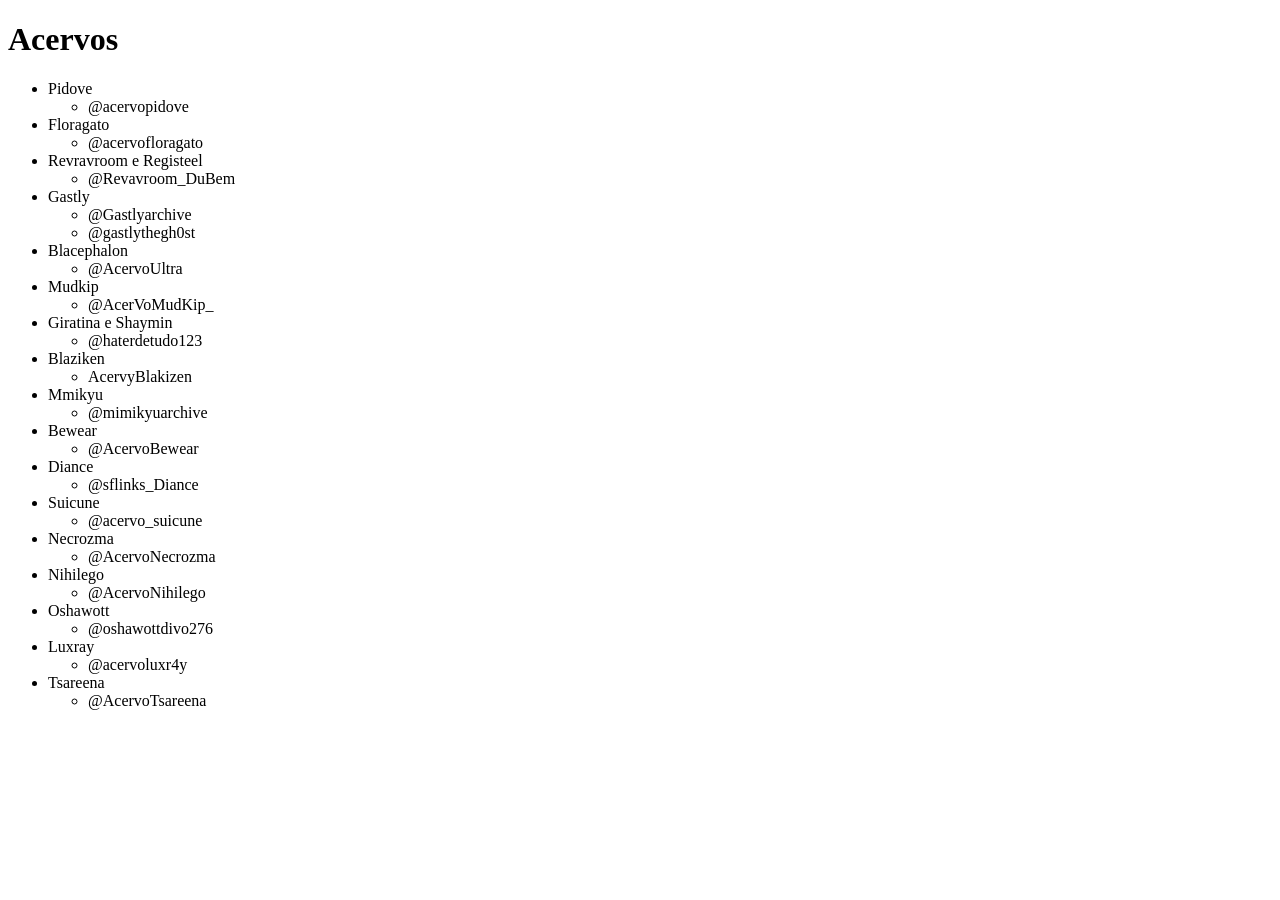
==== index.html @ adfc6e10 "Organização de arquivos" ====
<!DOCTYPE html>
<html lang="pt-br">
<head>
    <meta charset="UTF-8">
    <meta name="viewport" content="width=device-width, initial-scale=1.0">
    <title>Teste</title>
</head>
<body>
    <h1>Acervos</h1>
    <ul class="lista_imensa">
        <li>Pidove</li>
        <ul>
            <li>@acervopidove</li>
        </ul>
        <li>Floragato</li>
        <ul>
            <li>@acervofloragato</li>
        </ul>

        <li>Revravroom e Registeel</li>
        <ul>
            <li>@Revavroom_DuBem</li>
        </ul>
        <li>Gastly</li>
        <ul>
            <li>@Gastlyarchive</li>
            <li>@gastlythegh0st</li>
        </ul>
        <li>Blacephalon</li>
        <ul>
            <li>@AcervoUltra</li>
        </ul>
        <li>Mudkip</li>
        <ul>
            <li>@AcerVoMudKip_</li>
        </ul>
        <li>Giratina e Shaymin</li>
        <ul>
            <li>@haterdetudo123</li>
        </ul>
        <li>Blaziken</li>
        <ul>
            <li>AcervyBlakizen</li>
        </ul>
        <li>Mmikyu</li>
        <ul>
            <li>@mimikyuarchive</li>
        </ul>
        <li>Bewear</li>
        <ul>
            <li>@AcervoBewear</li>
        </ul>
        <li>Diance</li>
        <ul>
            <li>@sflinks_Diance</li>
        </ul>
        <li>Suicune</li>
        <ul>
            <li>@acervo_suicune</li>
        </ul>
        <li>Necrozma</li>
        <ul>
            <li>@AcervoNecrozma</li>
        </ul>
        <li>Nihilego</li>
        <ul>
            <li>@AcervoNihilego</li>
        </ul>
        <li>Oshawott</li>
        <ul>
            <li>@oshawottdivo276</li>
        </ul>
        <li>Luxray</li>
        <ul>
            <li>@acervoluxr4y</li>
        </ul>
        <li>Tsareena</li>
        <ul>
            <li>@AcervoTsareena</li>
            
        </ul>
    </ul>
</body>
</html>
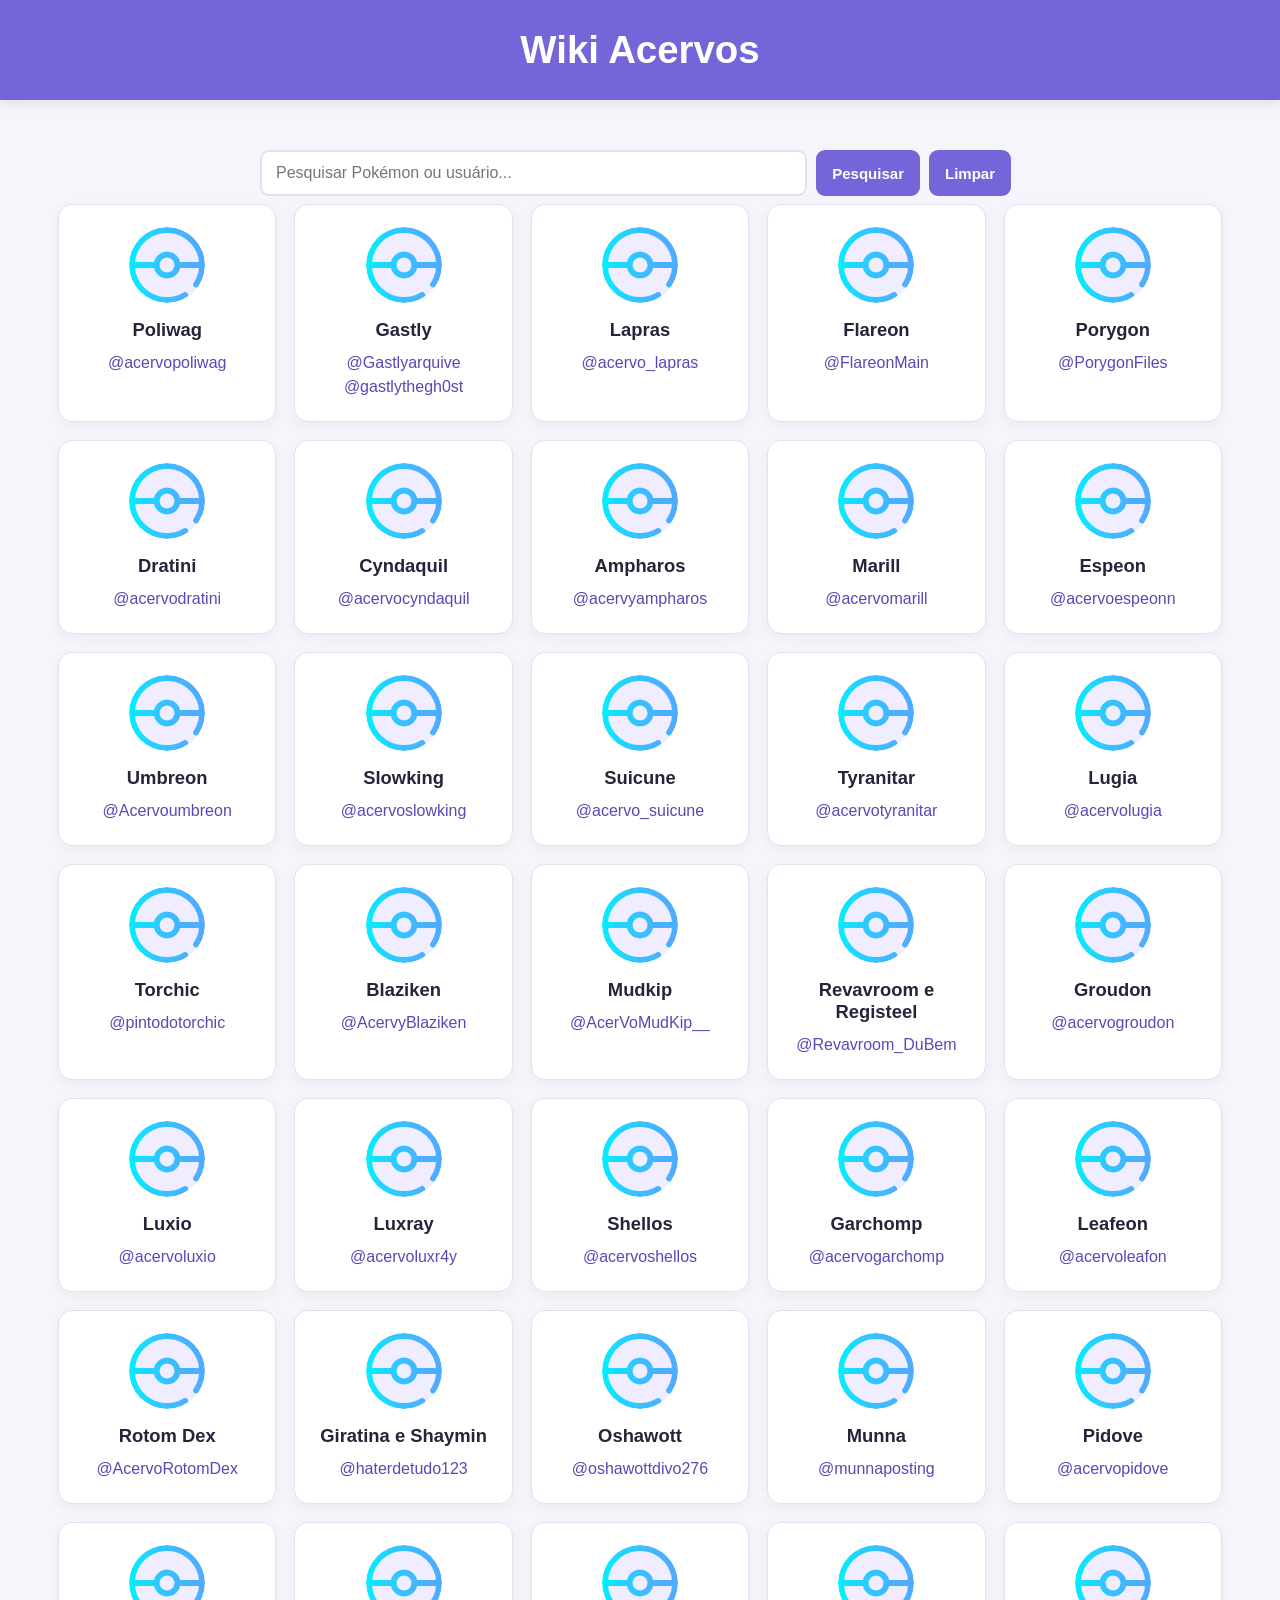
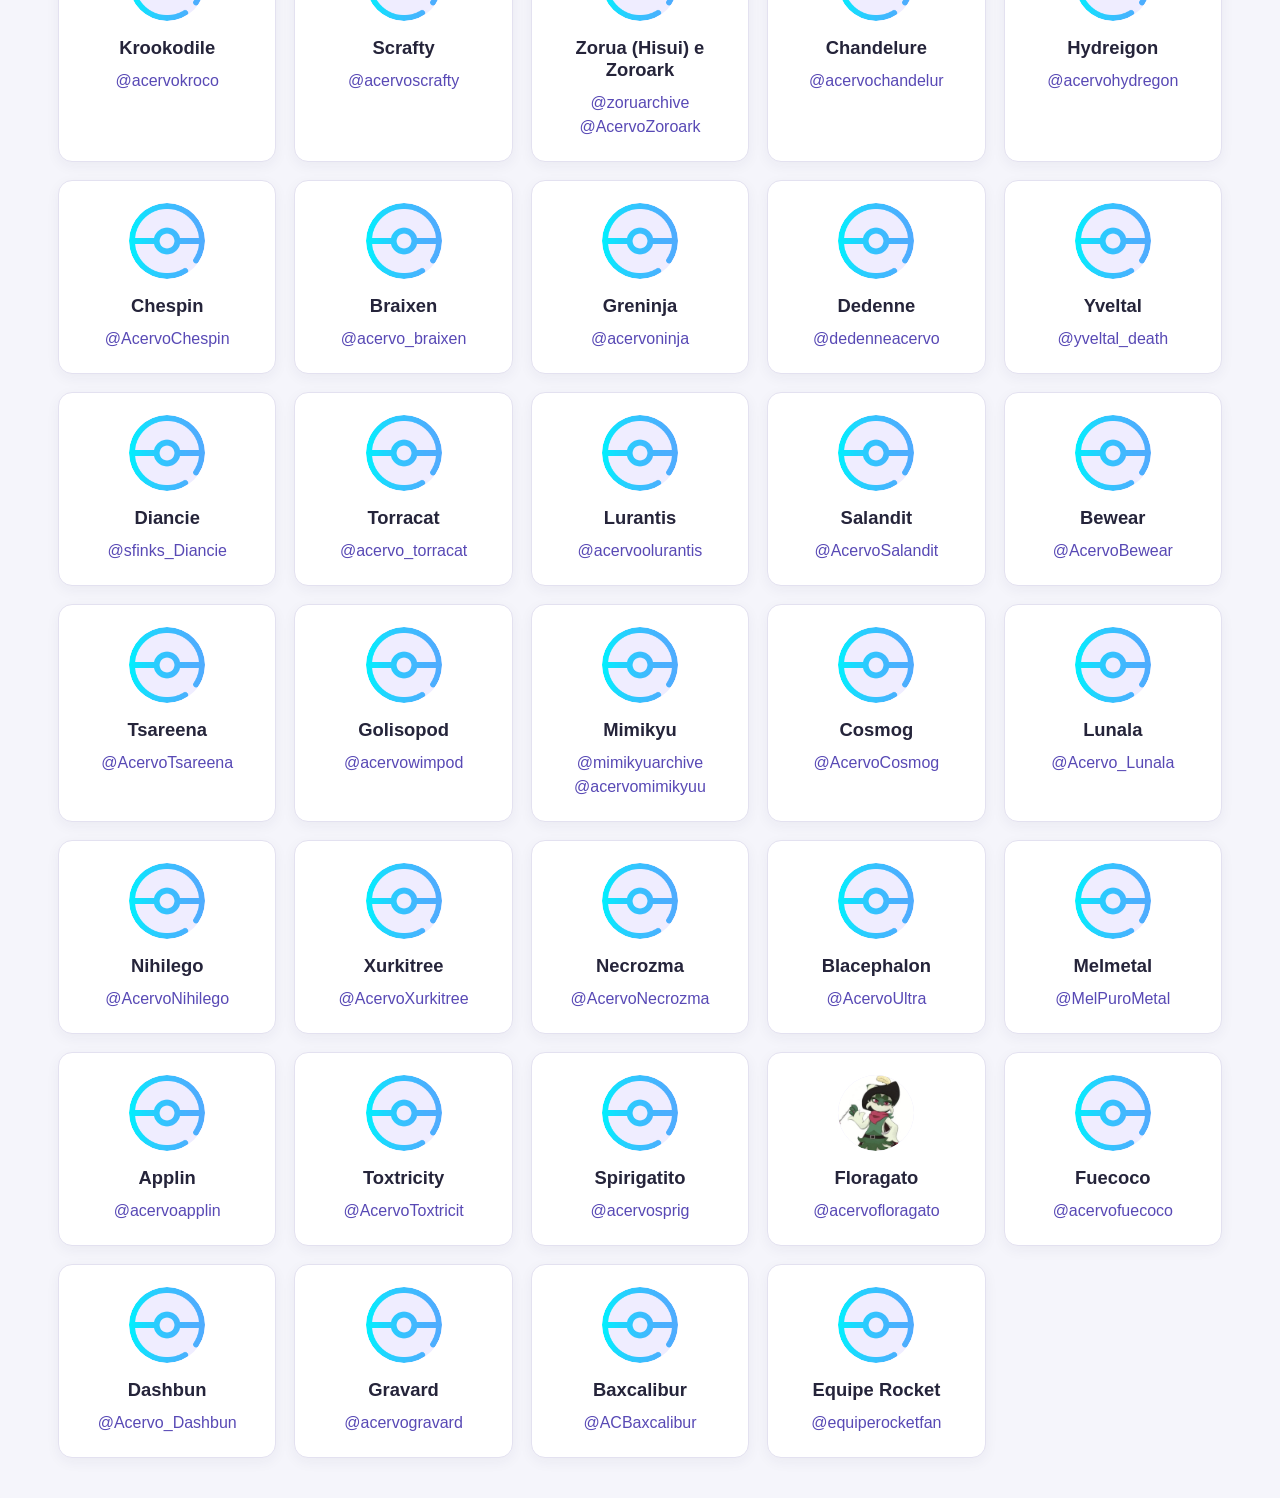
==== commit a9447c8e: "Eu to ficando insano mas ta funcionando" ====
--- a/index.html
+++ b/index.html
@@ -1,84 +1,450 @@
 <!DOCTYPE html>
-<html lang="pt-br">
+<html lang="pt-BR">
 <head>
     <meta charset="UTF-8">
     <meta name="viewport" content="width=device-width, initial-scale=1.0">
-    <title>Teste</title>
+
+    <title>Wiki Acervos</title>
+
+    <link rel="stylesheet" href="style.css">
 </head>
+
 <body>
-    <h1>Acervos</h1>
-    <ul class="lista_imensa">
-        <li>Pidove</li>
-        <ul>
-            <li>@acervopidove</li>
-        </ul>
-        <li>Floragato</li>
-        <ul>
-            <li>@acervofloragato</li>
-        </ul>
-
-        <li>Revravroom e Registeel</li>
-        <ul>
-            <li>@Revavroom_DuBem</li>
-        </ul>
-        <li>Gastly</li>
-        <ul>
-            <li>@Gastlyarchive</li>
-            <li>@gastlythegh0st</li>
-        </ul>
-        <li>Blacephalon</li>
-        <ul>
-            <li>@AcervoUltra</li>
-        </ul>
-        <li>Mudkip</li>
-        <ul>
-            <li>@AcerVoMudKip_</li>
-        </ul>
-        <li>Giratina e Shaymin</li>
-        <ul>
-            <li>@haterdetudo123</li>
-        </ul>
-        <li>Blaziken</li>
-        <ul>
-            <li>AcervyBlakizen</li>
-        </ul>
-        <li>Mmikyu</li>
-        <ul>
-            <li>@mimikyuarchive</li>
-        </ul>
-        <li>Bewear</li>
-        <ul>
-            <li>@AcervoBewear</li>
-        </ul>
-        <li>Diance</li>
-        <ul>
-            <li>@sflinks_Diance</li>
-        </ul>
-        <li>Suicune</li>
-        <ul>
-            <li>@acervo_suicune</li>
-        </ul>
-        <li>Necrozma</li>
-        <ul>
-            <li>@AcervoNecrozma</li>
-        </ul>
-        <li>Nihilego</li>
-        <ul>
-            <li>@AcervoNihilego</li>
-        </ul>
-        <li>Oshawott</li>
-        <ul>
-            <li>@oshawottdivo276</li>
-        </ul>
-        <li>Luxray</li>
-        <ul>
-            <li>@acervoluxr4y</li>
-        </ul>
-        <li>Tsareena</li>
-        <ul>
-            <li>@AcervoTsareena</li>
-            
-        </ul>
-    </ul>
+    <header class="cabecalho">
+        <h1>Wiki Acervos</h1>
+    </header>
+
+    <main class="container">
+
+        <section class="pesquisa">
+            <input
+                type="text"
+                id="campoPesquisa"
+                placeholder="Pesquisar Pokémon ou usuário..."
+                aria-label="Pesquisar acervos"
+            >
+
+            <button type="button" id="botaoPesquisar">
+                Pesquisar
+            </button>
+
+            <button type="button" id="limparPesquisa">
+                Limpar
+            </button>
+
+            <p id="mensagemPesquisa" aria-live="polite"></p>
+        </section>
+
+        <section class="lista_acervos">
+
+            <article class="card">
+                <div class="icone"></div>
+                <h2>Poliwag</h2>
+                <a href="https://x.com/acervopoliwag" target="_blank" rel="noopener noreferrer">@acervopoliwag</a>
+            </article>
+
+            <article class="card">
+                <div class="icone"></div>
+                <h2>Gastly</h2>
+                <a href="https://x.com/Gastlyarquive" target="_blank" rel="noopener noreferrer">@Gastlyarquive</a>
+                <a href="https://x.com/gastlythegh0st" target="_blank" rel="noopener noreferrer">@gastlythegh0st</a>
+            </article>
+
+            <article class="card">
+                <div class="icone"></div>
+                <h2>Lapras</h2>
+                <a href="https://x.com/acervo_lapras" target="_blank" rel="noopener noreferrer">@acervo_lapras</a>
+            </article>
+
+            <article class="card">
+                <div class="icone"></div>
+                <h2>Flareon</h2>
+                <a href="https://x.com/FlareonMain" target="_blank" rel="noopener noreferrer">@FlareonMain</a>
+            </article>
+
+            <article class="card">
+                <div class="icone"></div>
+                <h2>Porygon</h2>
+                <a href="https://x.com/PorygonFiles" target="_blank" rel="noopener noreferrer">@PorygonFiles</a>
+            </article>
+
+            <article class="card">
+                <div class="icone"></div>
+                <h2>Dratini</h2>
+                <a href="https://x.com/acervodratini" target="_blank" rel="noopener noreferrer">@acervodratini</a>
+            </article>
+
+            <article class="card">
+                <div class="icone"></div>
+                <h2>Cyndaquil</h2>
+                <a href="https://x.com/acervocyndaquil" target="_blank" rel="noopener noreferrer">@acervocyndaquil</a>
+            </article>
+
+            <article class="card">
+                <div class="icone"></div>
+                <h2>Ampharos</h2>
+                <a href="https://x.com/acervyampharos" target="_blank" rel="noopener noreferrer">@acervyampharos</a>
+            </article>
+
+            <article class="card">
+                <div class="icone"></div>
+                <h2>Marill</h2>
+                <a href="https://x.com/acervomarill" target="_blank" rel="noopener noreferrer">@acervomarill</a>
+            </article>
+
+            <article class="card">
+                <div class="icone"></div>
+                <h2>Espeon</h2>
+                <a href="https://x.com/acervoespeonn" target="_blank" rel="noopener noreferrer">@acervoespeonn</a>
+            </article>
+
+            <article class="card">
+                <div class="icone"></div>
+                <h2>Umbreon</h2>
+                <a href="https://x.com/Acervoumbreon" target="_blank" rel="noopener noreferrer">@Acervoumbreon</a>
+            </article>
+
+            <article class="card">
+                <div class="icone"></div>
+                <h2>Slowking</h2>
+                <a href="https://x.com/acervoslowking" target="_blank" rel="noopener noreferrer">@acervoslowking</a>
+            </article>
+
+            <article class="card">
+                <div class="icone"></div>
+                <h2>Suicune</h2>
+                <a href="https://x.com/acervo_suicune" target="_blank" rel="noopener noreferrer">@acervo_suicune</a>
+            </article>
+
+            <article class="card">
+                <div class="icone"></div>
+                <h2>Tyranitar</h2>
+                <a href="https://x.com/acervotyranitar" target="_blank" rel="noopener noreferrer">@acervotyranitar</a>
+            </article>
+
+            <article class="card">
+                <div class="icone"></div>
+                <h2>Lugia</h2>
+                <a href="https://x.com/acervolugia" target="_blank" rel="noopener noreferrer">@acervolugia</a>
+            </article>
+
+            <article class="card">
+                <div class="icone"></div>
+                <h2>Torchic</h2>
+                <a href="https://x.com/pintodotorchic" target="_blank" rel="noopener noreferrer">@pintodotorchic</a>
+            </article>
+
+            <article class="card">
+                <div class="icone"></div>
+                <h2>Blaziken</h2>
+                <a href="https://x.com/AcervyBlaziken" target="_blank" rel="noopener noreferrer">@AcervyBlaziken</a>
+            </article>
+
+            <article class="card">
+                <div class="icone"></div>
+                <h2>Mudkip</h2>
+                <a href="https://x.com/AcerVoMudKip__" target="_blank" rel="noopener noreferrer">@AcerVoMudKip__</a>
+            </article>
+
+            <article class="card">
+                <div class="icone"></div>
+                <h2>Revavroom e Registeel</h2>
+                <a href="https://x.com/Revavroom_DuBem" target="_blank" rel="noopener noreferrer">@Revavroom_DuBem</a>
+            </article>
+
+            <article class="card">
+                <div class="icone"></div>
+                <h2>Groudon</h2>
+                <a href="https://x.com/acervogroudon" target="_blank" rel="noopener noreferrer">@acervogroudon</a>
+            </article>
+
+            <article class="card">
+                <div class="icone"></div>
+                <h2>Luxio</h2>
+                <a href="https://x.com/acervoluxio" target="_blank" rel="noopener noreferrer">@acervoluxio</a>
+            </article>
+
+            <article class="card">
+                <div class="icone"></div>
+                <h2>Luxray</h2>
+                <a href="https://x.com/acervoluxr4y" target="_blank" rel="noopener noreferrer">@acervoluxr4y</a>
+            </article>
+
+            <article class="card">
+                <div class="icone"></div>
+                <h2>Shellos</h2>
+                <a href="https://x.com/acervoshellos" target="_blank" rel="noopener noreferrer">@acervoshellos</a>
+            </article>
+
+            <article class="card">
+                <div class="icone"></div>
+                <h2>Garchomp</h2>
+                <a href="https://x.com/acervogarchomp" target="_blank" rel="noopener noreferrer">@acervogarchomp</a>
+            </article>
+
+            <article class="card">
+                <div class="icone"></div>
+                <h2>Leafeon</h2>
+                <a href="https://x.com/acervoleafon" target="_blank" rel="noopener noreferrer">@acervoleafon</a>
+            </article>
+
+            <article class="card">
+                <div class="icone"></div>
+                <h2>Rotom Dex</h2>
+                <a href="https://x.com/AcervoRotomDex" target="_blank" rel="noopener noreferrer">@AcervoRotomDex</a>
+            </article>
+
+            <article class="card">
+                <div class="icone"></div>
+                <h2>Giratina e Shaymin</h2>
+                <a href="https://x.com/haterdetudo123" target="_blank" rel="noopener noreferrer">@haterdetudo123</a>
+            </article>
+
+            <article class="card">
+                <div class="icone"></div>
+                <h2>Oshawott</h2>
+                <a href="https://x.com/oshawottdivo276" target="_blank" rel="noopener noreferrer">@oshawottdivo276</a>
+            </article>
+
+            <article class="card">
+                <div class="icone"></div>
+                <h2>Munna</h2>
+                <a href="https://x.com/munnaposting" target="_blank" rel="noopener noreferrer">@munnaposting</a>
+            </article>
+
+            <article class="card">
+                <div class="icone"></div>
+                <h2>Pidove</h2>
+                <a href="https://x.com/acervopidove" target="_blank" rel="noopener noreferrer">@acervopidove</a>
+            </article>
+
+            <article class="card">
+                <div class="icone"></div>
+                <h2>Krookodile</h2>
+                <a href="https://x.com/acervokroco" target="_blank" rel="noopener noreferrer">@acervokroco</a>
+            </article>
+
+            <article class="card">
+                <div class="icone"></div>
+                <h2>Scrafty</h2>
+                <a href="https://x.com/acervoscrafty" target="_blank" rel="noopener noreferrer">@acervoscrafty</a>
+            </article>
+
+            <article class="card">
+                <div class="icone"></div>
+                <h2>Zorua (Hisui) e Zoroark</h2>
+                <a href="https://x.com/zoruarchive" target="_blank" rel="noopener noreferrer">@zoruarchive</a>
+                <a href="https://x.com/AcervoZoroark" target="_blank" rel="noopener noreferrer">@AcervoZoroark</a>
+            </article>
+
+            <article class="card">
+                <div class="icone"></div>
+                <h2>Chandelure</h2>
+                <a href="https://x.com/acervochandelur" target="_blank" rel="noopener noreferrer">@acervochandelur</a>
+            </article>
+
+            <article class="card">
+                <div class="icone"></div>
+                <h2>Hydreigon</h2>
+                <a href="https://x.com/acervohydregon" target="_blank" rel="noopener noreferrer">@acervohydregon</a>
+            </article>
+
+            <article class="card">
+                <div class="icone"></div>
+                <h2>Chespin</h2>
+                <a href="https://x.com/AcervoChespin" target="_blank" rel="noopener noreferrer">@AcervoChespin</a>
+            </article>
+
+            <article class="card">
+                <div class="icone"></div>
+                <h2>Braixen</h2>
+                <a href="https://x.com/acervo_braixen" target="_blank" rel="noopener noreferrer">@acervo_braixen</a>
+            </article>
+
+            <article class="card">
+                <div class="icone"></div>
+                <h2>Greninja</h2>
+                <a href="https://x.com/acervoninja" target="_blank" rel="noopener noreferrer">@acervoninja</a>
+            </article>
+
+            <article class="card">
+                <div class="icone"></div>
+                <h2>Dedenne</h2>
+                <a href="https://x.com/dedenneacervo" target="_blank" rel="noopener noreferrer">@dedenneacervo</a>
+            </article>
+
+            <article class="card">
+                <div class="icone"></div>
+                <h2>Yveltal</h2>
+                <a href="https://x.com/yveltal_death" target="_blank" rel="noopener noreferrer">@yveltal_death</a>
+            </article>
+
+            <article class="card">
+                <div class="icone"></div>
+                <h2>Diancie</h2>
+                <a href="https://x.com/sfinks_Diancie" target="_blank" rel="noopener noreferrer">@sfinks_Diancie</a>
+            </article>
+
+            <article class="card">
+                <div class="icone"></div>
+                <h2>Torracat</h2>
+                <a href="https://x.com/acervo_torracat" target="_blank" rel="noopener noreferrer">@acervo_torracat</a>
+            </article>
+
+            <article class="card">
+                <div class="icone"></div>
+                <h2>Lurantis</h2>
+                <a href="https://x.com/acervoolurantis" target="_blank" rel="noopener noreferrer">@acervoolurantis</a>
+            </article>
+
+            <article class="card">
+                <div class="icone"></div>
+                <h2>Salandit</h2>
+                <a href="https://x.com/AcervoSalandit" target="_blank" rel="noopener noreferrer">@AcervoSalandit</a>
+            </article>
+
+            <article class="card">
+                <div class="icone"></div>
+                <h2>Bewear</h2>
+                <a href="https://x.com/AcervoBewear" target="_blank" rel="noopener noreferrer">@AcervoBewear</a>
+            </article>
+
+            <article class="card">
+                <div class="icone"></div>
+                <h2>Tsareena</h2>
+                <a href="https://x.com/AcervoTsareena" target="_blank" rel="noopener noreferrer">@AcervoTsareena</a>
+            </article>
+
+            <article class="card">
+                <div class="icone"></div>
+                <h2>Golisopod</h2>
+                <a href="https://x.com/acervowimpod" target="_blank" rel="noopener noreferrer">@acervowimpod</a>
+            </article>
+
+            <article class="card">
+                <div class="icone"></div>
+                <h2>Mimikyu</h2>
+                <a href="https://x.com/mimikyuarchive" target="_blank" rel="noopener noreferrer">@mimikyuarchive</a>
+                <a href="https://x.com/acervomimikyuu" target="_blank" rel="noopener noreferrer">@acervomimikyuu</a>
+            </article>
+
+            <article class="card">
+                <div class="icone"></div>
+                <h2>Cosmog</h2>
+                <a href="https://x.com/AcervoCosmog" target="_blank" rel="noopener noreferrer">@AcervoCosmog</a>
+            </article>
+
+            <article class="card">
+                <div class="icone"></div>
+                <h2>Lunala</h2>
+                <a href="https://x.com/Acervo_Lunala" target="_blank" rel="noopener noreferrer">@Acervo_Lunala</a>
+            </article>
+
+            <article class="card">
+                <div class="icone">🪼</div>
+                <h2>Nihilego</h2>
+                <a href="https://x.com/AcervoNihilego" target="_blank" rel="noopener noreferrer">@AcervoNihilego</a>
+            </article>
+
+            <article class="card">
+                <div class="icone"></div>
+                <h2>Xurkitree</h2>
+                <a href="https://x.com/AcervoXurkitree" target="_blank" rel="noopener noreferrer">@AcervoXurkitree</a>
+            </article>
+
+            <article class="card">
+                <div class="icone">🌑</div>
+                <h2>Necrozma</h2>
+                <a href="https://x.com/AcervoNecrozma" target="_blank" rel="noopener noreferrer">@AcervoNecrozma</a>
+            </article>
+
+            <article class="card">
+                <div class="icone">🎆</div>
+                <h2>Blacephalon</h2>
+                <a href="https://x.com/AcervoUltra" target="_blank" rel="noopener noreferrer">@AcervoUltra</a>
+            </article>
+
+            <article class="card">
+                <div class="icone"></div>
+                <h2>Melmetal</h2>
+                <a href="https://x.com/MelPuroMetal" target="_blank" rel="noopener noreferrer">@MelPuroMetal</a>
+            </article>
+
+            <article class="card">
+                <div class="icone"></div>
+                <h2>Applin</h2>
+                <a href="https://x.com/acervoapplin" target="_blank" rel="noopener noreferrer">@acervoapplin</a>
+            </article>
+
+            <article class="card">
+                <div class="icone"></div>
+                <h2>Toxtricity</h2>
+                <a href="https://x.com/AcervoToxtricit" target="_blank" rel="noopener noreferrer">@AcervoToxtricit</a>
+            </article>
+
+            <article class="card">
+                <div class="icone"></div>
+                <h2>Spirigatito</h2>
+                <a href="https://x.com/acervosprig" target="_blank" rel="noopener noreferrer">@acervosprig</a>
+            </article>
+
+            <article class="card">
+                <div class="icone">🌿</div>
+                <h2>Floragato</h2>
+                <a href="https://x.com/acervofloragato"
+                target="_blank" rel="noopener noreferrer">
+                    @acervofloragato
+                </a>
+            </article>
+
+            <article class="card">
+                <div class="icone"></div>
+                <h2>Fuecoco</h2>
+                <a href="https://x.com/acervofuecoco"
+                target="_blank" rel="noopener noreferrer">
+                    @acervofuecoco
+                </a>
+            </article>
+
+            <article class="card">
+                <div class="icone"></div>
+                <h2>Dashbun</h2>
+                <a href="https://x.com/Acervo_Dachsbun"
+                target="_blank" rel="noopener noreferrer">
+                    @Acervo_Dashbun
+                </a>
+            </article>
+
+            <article class="card">
+                <div class="icone"></div>
+                <h2>Gravard</h2>
+                <a href="https://x.com/acervogravard"
+                target="_blank" rel="noopener noreferrer">
+                    @acervogravard
+                </a>
+            </article>
+
+            <article class="card">
+                <div class="icone"></div>
+                <h2>Baxcalibur</h2>
+                <a href="https://x.com/ACBaxcalibur"
+                target="_blank" rel="noopener noreferrer">
+                    @ACBaxcalibur
+                </a>
+            </article>
+
+            <article class="card">
+                <div class="icone"></div>
+                <h2>Equipe Rocket</h2>
+                <a href="https://x.com/equiperocketfan"
+                target="_blank" rel="noopener noreferrer">
+                    @equiperocketfan
+                </a>
+            </article>
+
+        </section>
+    </main>
+
+    <script src="app.js"></script>
 </body>
 </html>
--- a/style.css
+++ b/style.css
@@ -0,0 +1,240 @@
+* {
+    box-sizing: border-box;
+}
+
+:root {
+    --roxo: #7466d9;
+    --roxo-escuro: #5849b5;
+    --fundo: #f5f5fb;
+    --texto: #25243a;
+    --borda: #e3e1f0;
+}
+
+body {
+    margin: 0;
+    font-family: Arial, Helvetica, sans-serif;
+    background: var(--fundo);
+    color: var(--texto);
+}
+
+/* Cabeçalho */
+.cabecalho {
+    background: var(--roxo);
+    color: white;
+    text-align: center;
+    padding: 28px 16px;
+    box-shadow: 0 3px 12px #00000018;
+}
+
+.cabecalho h1 {
+    margin: 0;
+    font-size: clamp(1.7rem, 4vw, 2.4rem);
+}
+
+/* Conteúdo principal */
+.container {
+    width: min(1200px, 100%);
+    margin: 0 auto;
+    padding: 24px 18px 40px;
+}
+
+/* Pesquisa */
+.pesquisa {
+    display: flex;
+    align-items: stretch;
+    gap: 9px;
+    width: min(760px, calc(100% - 30px));
+    margin: 26px auto 8px;
+}
+
+.pesquisa input {
+    flex: 1;
+    min-width: 0;
+    padding: 12px 14px;
+    border: 2px solid var(--borda);
+    border-radius: 9px;
+    background: white;
+    color: var(--texto);
+    font-size: 16px;
+}
+
+.pesquisa input:focus {
+    outline: 2px solid #7466d955;
+    border-color: var(--roxo);
+}
+
+.pesquisa button {
+    border: 0;
+    border-radius: 9px;
+    padding: 11px 16px;
+    background: var(--roxo);
+    color: white;
+    font-size: 15px;
+    font-weight: bold;
+    cursor: pointer;
+}
+
+.pesquisa button:hover {
+    background: var(--roxo-escuro);
+}
+
+.pesquisa .botao-secundario {
+    background: #e6e4f2;
+    color: var(--texto);
+}
+
+.pesquisa .botao-secundario:hover {
+    background: #d7d3ed;
+}
+
+/* Mensagem de resultados */
+.mensagem-pesquisa {
+    min-height: 1.4em;
+    margin: 8px 12px 18px;
+    text-align: center;
+    color: #55536b;
+}
+
+/* Grade de cartões */
+.lista_acervos {
+    display: grid;
+    grid-template-columns: repeat(
+        auto-fit,
+        minmax(210px, 1fr)
+    );
+    gap: 18px;
+}
+
+/* Cartões */
+.card {
+    display: flex;
+    flex-direction: column;
+    align-items: center;
+    min-width: 0;
+    padding: 22px 16px;
+    background: white;
+    border: 1px solid var(--borda);
+    border-radius: 14px;
+    box-shadow: 0 4px 14px #28204a0d;
+    text-align: center;
+    overflow-wrap: anywhere;
+    transition: transform 0.18s ease,
+                box-shadow 0.18s ease;
+}
+
+.card:hover {
+    transform: translateY(-3px);
+    box-shadow: 0 8px 22px #28204a18;
+}
+
+/* Ícones e imagens */
+.icone {
+    display: flex;
+    align-items: center;
+    justify-content: center;
+    width: 76px;
+    height: 76px;
+    margin-bottom: 12px;
+    border-radius: 50%;
+    background: #efedff;
+    font-size: 2.5rem;
+    overflow: hidden;
+    flex-shrink: 0;
+}
+
+.icone img {
+    display: block;
+    width: 100%;
+    height: 100%;
+    object-fit: cover;
+    border-radius: 50%;
+}
+
+.card[hidden] {
+    display: none !important;
+}
+
+/* Nome e links */
+.card h2 {
+    margin: 4px 0 10px;
+    font-size: 1.15rem;
+}
+
+.card a {
+    margin: 3px 0;
+    color: var(--roxo-escuro);
+    text-decoration: none;
+}
+
+.card a:hover {
+    text-decoration: underline;
+}
+
+/* Esconde os cartões que não correspondem à pesquisa */
+.card[hidden] {
+    display: none !important;
+}
+
+/* Texto acessível para leitores de tela */
+.sr-only {
+    position: absolute;
+    width: 1px;
+    height: 1px;
+    padding: 0;
+    margin: -1px;
+    overflow: hidden;
+    clip: rect(0, 0, 0, 0);
+    white-space: nowrap;
+    border: 0;
+}
+
+/* Ajustes para celular */
+@media (max-width: 540px) {
+    .container {
+        padding: 18px 12px 30px;
+    }
+
+    .pesquisa {
+        flex-wrap: wrap;
+    }
+
+    .pesquisa input {
+        flex-basis: 100%;
+    }
+
+    .pesquisa button {
+        flex: 1;
+    }
+
+    .lista_acervos {
+        grid-template-columns: repeat(
+            2,
+            minmax(0, 1fr)
+        );
+        gap: 10px;
+    }
+
+    .card {
+        padding: 16px 9px;
+    }
+
+    .icone {
+        width: 62px;
+        height: 62px;
+        font-size: 2rem;
+    }
+
+    .card h2 {
+        font-size: 1rem;
+    }
+
+    .card a {
+        font-size: 0.9rem;
+    }
+}
+
+@media (max-width: 350px) {
+    .lista_acervos {
+        grid-template-columns: 1fr;
+    }
+}
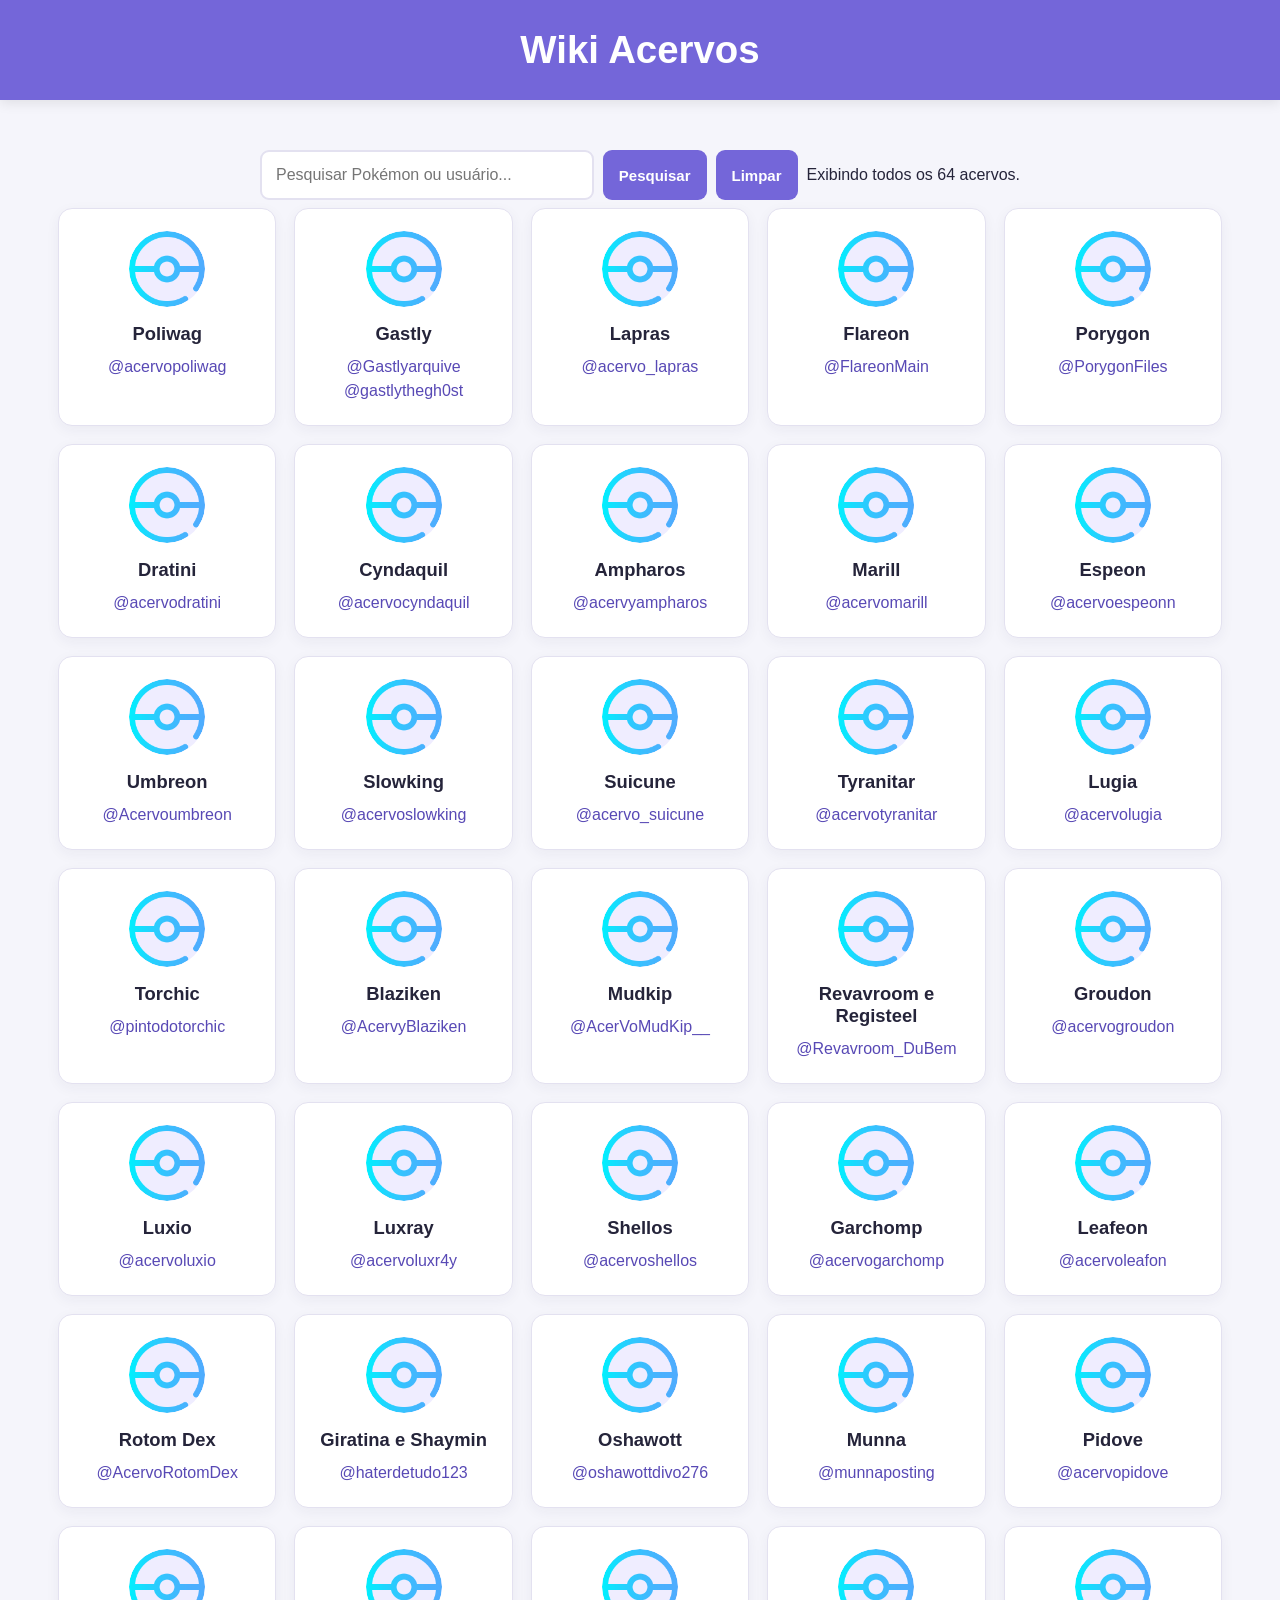
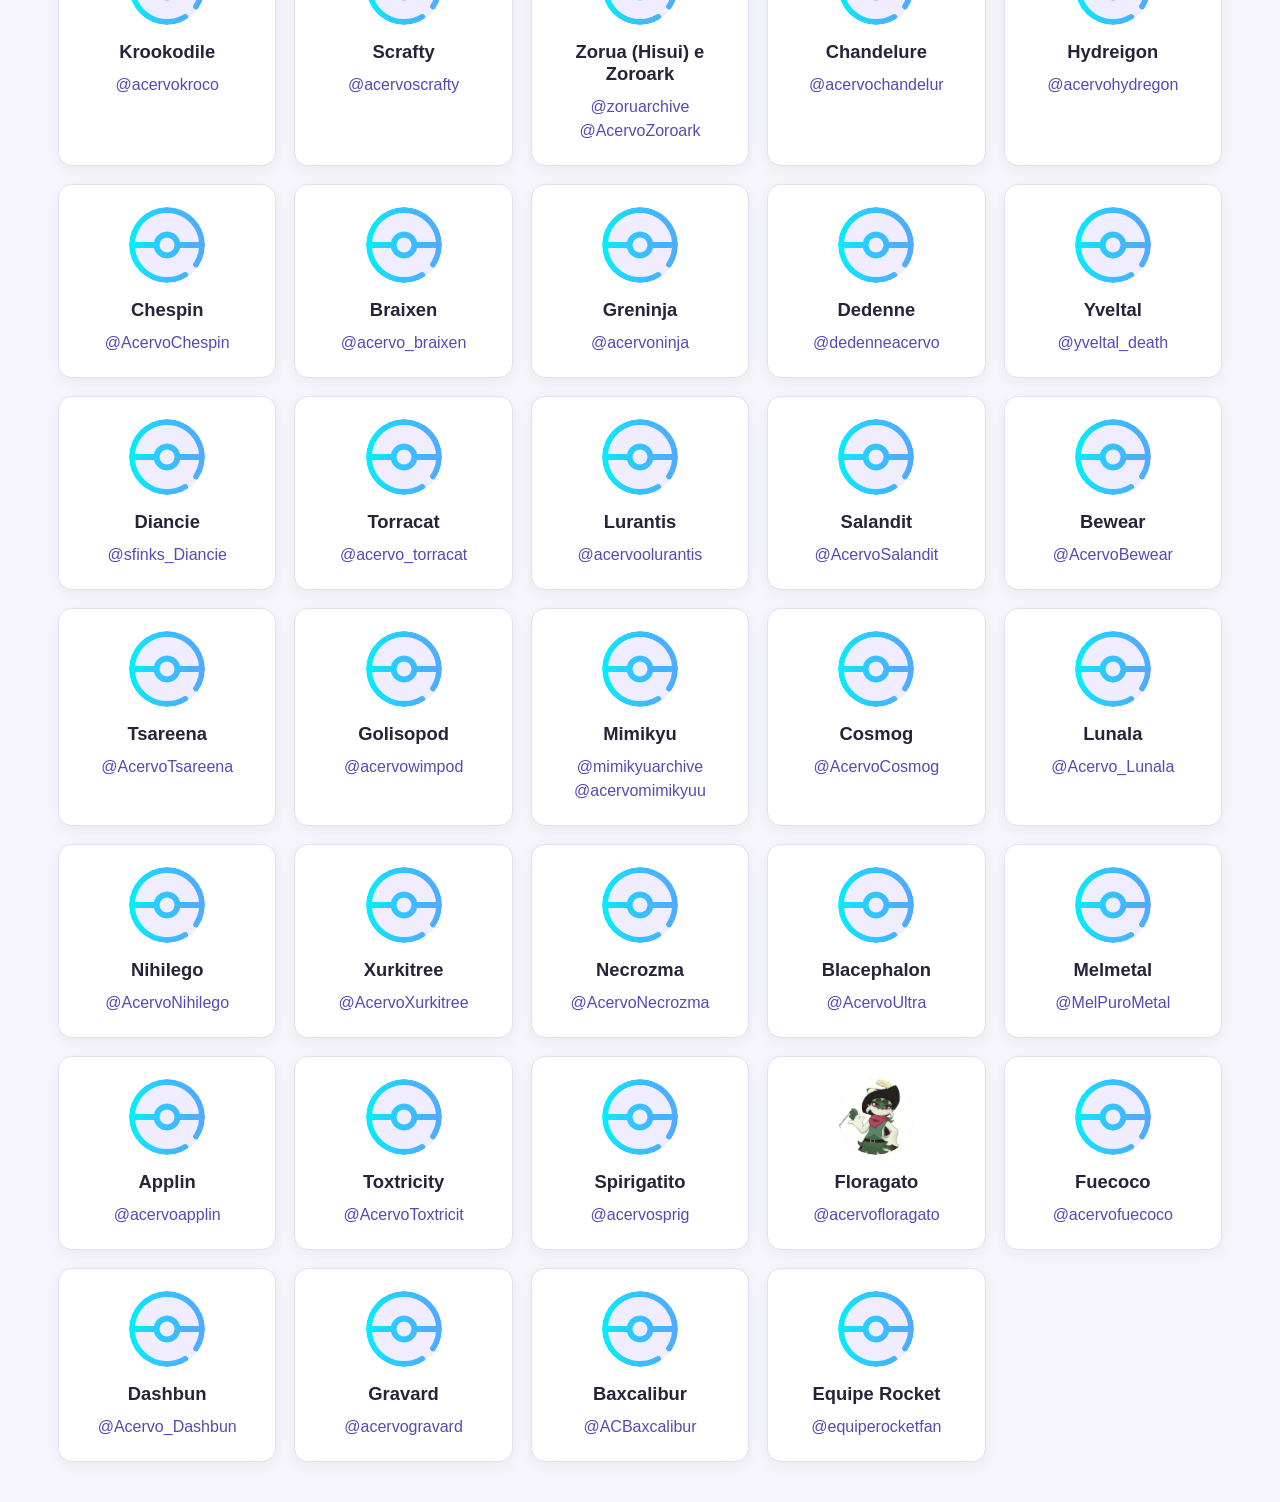
==== commit 78c634ff: "chega eu não aguento mais" ====
--- a/index.html
+++ b/index.html
@@ -341,7 +341,7 @@
             </article>
 
             <article class="card">
-                <div class="icone">🪼</div>
+                <div class="icone"></div>
                 <h2>Nihilego</h2>
                 <a href="https://x.com/AcervoNihilego" target="_blank" rel="noopener noreferrer">@AcervoNihilego</a>
             </article>
@@ -353,13 +353,13 @@
             </article>
 
             <article class="card">
-                <div class="icone">🌑</div>
+                <div class="icone"></div>
                 <h2>Necrozma</h2>
                 <a href="https://x.com/AcervoNecrozma" target="_blank" rel="noopener noreferrer">@AcervoNecrozma</a>
             </article>
 
             <article class="card">
-                <div class="icone">🎆</div>
+                <div class="icone"></div>
                 <h2>Blacephalon</h2>
                 <a href="https://x.com/AcervoUltra" target="_blank" rel="noopener noreferrer">@AcervoUltra</a>
             </article>
